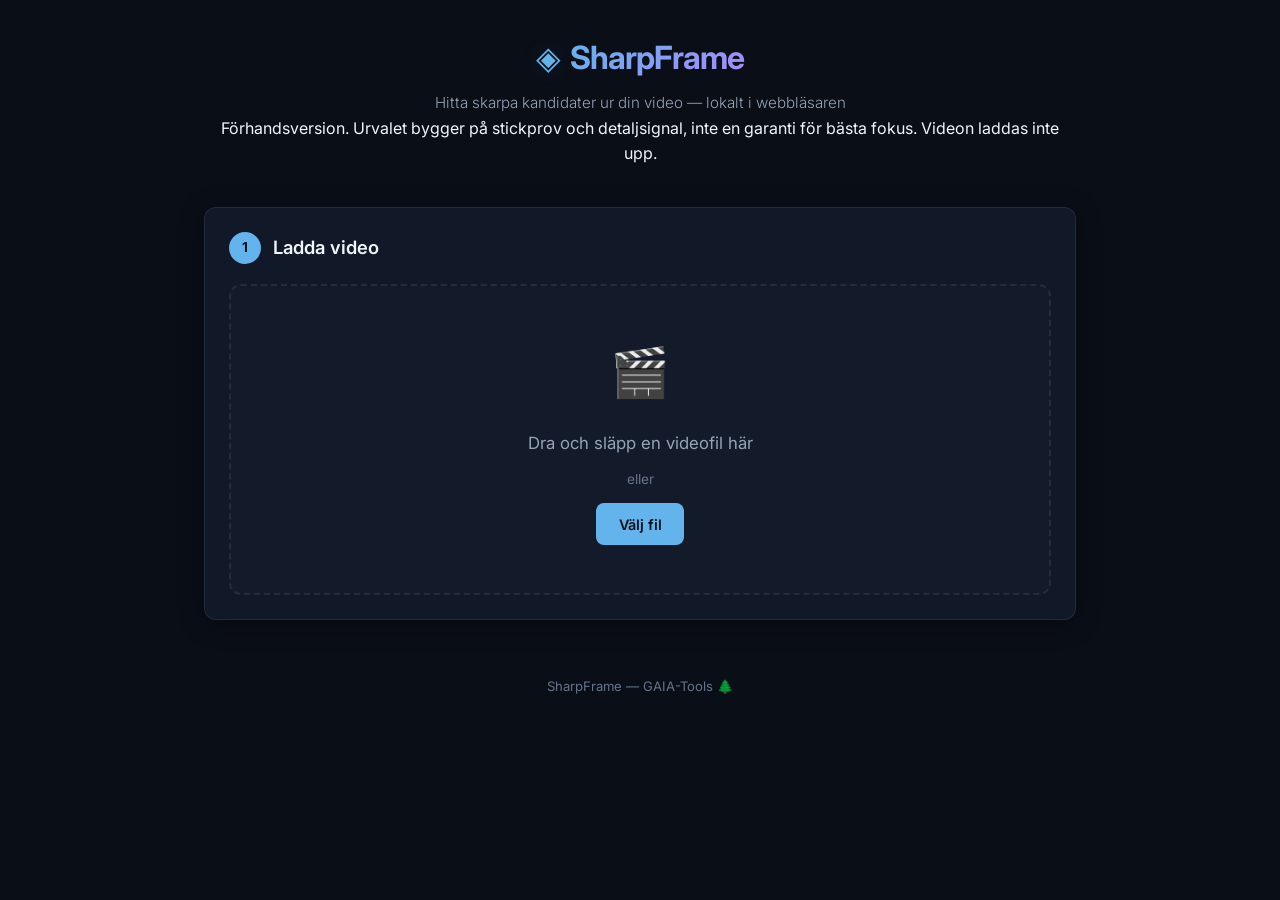
==== docs/sharpframe/index.html @ 0c8996a5 "Add separate SharpFrame browser preview on GitHub Pages" ====
<!DOCTYPE html>
<html lang="sv">

<head>
    <meta charset="UTF-8">
    <meta name="viewport" content="width=device-width, initial-scale=1.0">
    <title>SharpFrame — Skärpeanalys</title>
    <meta name="description" content="Extrahera de skarpaste bildrutorna ur din video — direkt i webbläsaren.">
    <link href="https://fonts.googleapis.com/css2?family=Inter:wght@300;400;500;600;700&display=swap" rel="stylesheet">
    <style>
        :root {
            --bg-primary: #0a0e17;
            --bg-card: #111827;
            --bg-card-hover: #1a2235;
            --border: rgba(255, 255, 255, 0.08);
            --border-glow: rgba(99, 179, 237, 0.3);
            --text-primary: #f1f5f9;
            --text-secondary: #94a3b8;
            --text-muted: #64748b;
            --accent: #63b3ed;
            --accent-glow: rgba(99, 179, 237, 0.15);
            --green: #48bb78;
            --amber: #ecc94b;
            --rose: #f56565;
            --radius: 12px;
            --radius-sm: 8px;
            --shadow: 0 4px 24px rgba(0, 0, 0, 0.4);
            --transition: 0.2s ease;
        }

        * {
            margin: 0;
            padding: 0;
            box-sizing: border-box;
        }

        body {
            font-family: 'Inter', -apple-system, BlinkMacSystemFont, sans-serif;
            background: var(--bg-primary);
            color: var(--text-primary);
            line-height: 1.6;
            min-height: 100vh;
        }

        .app {
            max-width: 920px;
            margin: 0 auto;
            padding: 2rem 1.5rem;
        }

        /* ─── Header ─── */
        .header {
            text-align: center;
            margin-bottom: 2.5rem;
        }

        .logo {
            display: flex;
            align-items: center;
            justify-content: center;
            gap: 0.6rem;
            margin-bottom: 0.5rem;
        }

        .logo-icon {
            font-size: 2rem;
            color: var(--accent);
            text-shadow: 0 0 20px var(--accent-glow);
        }

        .logo h1 {
            font-size: 2rem;
            font-weight: 700;
            letter-spacing: -0.03em;
            background: linear-gradient(135deg, var(--accent), #a78bfa);
            -webkit-background-clip: text;
            -webkit-text-fill-color: transparent;
            background-clip: text;
        }

        .subtitle {
            color: var(--text-secondary);
            font-size: 0.95rem;
            font-weight: 300;
        }

        /* ─── Cards ─── */
        .card {
            background: var(--bg-card);
            border: 1px solid var(--border);
            border-radius: var(--radius);
            padding: 1.5rem;
            margin-bottom: 1.5rem;
            box-shadow: var(--shadow);
        }

        .card-header {
            display: flex;
            align-items: center;
            gap: 0.75rem;
            margin-bottom: 1.25rem;
        }

        .card-header h2 {
            font-size: 1.15rem;
            font-weight: 600;
        }

        .step-badge {
            display: flex;
            align-items: center;
            justify-content: center;
            width: 32px;
            height: 32px;
            border-radius: 50%;
            background: var(--accent);
            color: var(--bg-primary);
            font-weight: 700;
            font-size: 0.85rem;
            flex-shrink: 0;
        }

        .step-badge.done {
            background: var(--green);
        }

        .step-badge.pulse {
            animation: pulse 1.5s infinite;
        }

        @keyframes pulse {

            0%,
            100% {
                opacity: 1
            }

            50% {
                opacity: 0.5
            }
        }

        .hidden {
            display: none !important;
        }

        /* ─── Drop Zone ─── */
        .drop-zone {
            border: 2px dashed var(--border);
            border-radius: var(--radius);
            padding: 3rem 2rem;
            text-align: center;
            cursor: pointer;
            transition: all var(--transition);
            background: rgba(255, 255, 255, 0.01);
        }

        .drop-zone:hover,
        .drop-zone.dragover {
            border-color: var(--accent);
            background: var(--accent-glow);
        }

        .drop-zone-content {
            display: flex;
            flex-direction: column;
            align-items: center;
            gap: 0.75rem;
        }

        .drop-icon {
            font-size: 3rem;
            margin-bottom: 0.5rem;
        }

        .drop-zone p {
            color: var(--text-secondary);
            font-size: 1.05rem;
        }

        .drop-divider {
            color: var(--text-muted);
            font-size: 0.85rem;
        }

        .file-btn {
            display: inline-block;
            padding: 0.6rem 1.4rem;
            background: var(--accent);
            color: var(--bg-primary);
            border-radius: var(--radius-sm);
            font-weight: 600;
            font-size: 0.9rem;
            cursor: pointer;
            transition: all var(--transition);
        }

        .file-btn:hover {
            transform: translateY(-1px);
            box-shadow: 0 4px 16px rgba(99, 179, 237, 0.3);
        }

        .upload-error {
            margin-top: 0.75rem;
            padding: 0.6rem 1rem;
            background: rgba(245, 101, 101, 0.1);
            border: 1px solid rgba(245, 101, 101, 0.3);
            border-radius: var(--radius-sm);
            color: var(--rose);
            font-size: 0.85rem;
            text-align: center;
        }

        /* ─── Info ─── */
        .video-info {
            margin-top: 1rem;
        }

        .info-grid {
            display: grid;
            grid-template-columns: repeat(auto-fit, minmax(130px, 1fr));
            gap: 1rem;
        }

        .info-item {
            display: flex;
            flex-direction: column;
            gap: 0.2rem;
        }

        .info-label {
            font-size: 0.75rem;
            color: var(--text-muted);
            text-transform: uppercase;
            letter-spacing: 0.05em;
            font-weight: 500;
        }

        .info-value {
            font-size: 1rem;
            font-weight: 600;
        }

        /* ─── Video ─── */
        .video-container {
            margin-bottom: 1.25rem;
            border-radius: var(--radius-sm);
            overflow: hidden;
            background: #000;
        }

        .video-container video {
            width: 100%;
            display: block;
            max-height: 400px;
            object-fit: contain;
        }

        .timeline-controls {
            margin-bottom: 1.5rem;
        }

        .range-group {
            display: flex;
            flex-direction: column;
            gap: 0.75rem;
            margin-bottom: 1.25rem;
        }

        .range-row {
            display: flex;
            align-items: center;
            gap: 1rem;
        }

        .range-row label {
            font-size: 0.85rem;
            font-weight: 500;
            color: var(--text-secondary);
            min-width: 40px;
        }

        .range-row input[type="range"] {
            flex: 1;
            -webkit-appearance: none;
            appearance: none;
            height: 6px;
            border-radius: 3px;
            background: rgba(255, 255, 255, 0.1);
            outline: none;
        }

        .range-row input[type="range"]::-webkit-slider-thumb {
            -webkit-appearance: none;
            width: 18px;
            height: 18px;
            border-radius: 50%;
            background: var(--accent);
            cursor: pointer;
            box-shadow: 0 0 8px rgba(99, 179, 237, 0.4);
        }

        .time-display {
            font-family: 'Inter', monospace;
            font-size: 0.9rem;
            font-weight: 600;
            color: var(--accent);
            min-width: 60px;
            text-align: right;
        }

        .settings-row {
            display: flex;
            gap: 1.5rem;
        }

        .setting {
            flex: 1;
            display: flex;
            flex-direction: column;
            gap: 0.4rem;
        }

        .setting label {
            font-size: 0.8rem;
            color: var(--text-muted);
            font-weight: 500;
        }

        .setting input[type="number"] {
            padding: 0.5rem 0.75rem;
            background: rgba(255, 255, 255, 0.05);
            border: 1px solid var(--border);
            border-radius: var(--radius-sm);
            color: var(--text-primary);
            font-size: 0.95rem;
            font-family: 'Inter', sans-serif;
            outline: none;
        }

        .setting input[type="number"]:focus {
            border-color: var(--accent);
        }

        /* ─── Buttons ─── */
        .primary-btn {
            display: flex;
            align-items: center;
            justify-content: center;
            gap: 0.5rem;
            width: 100%;
            padding: 0.85rem 2rem;
            background: linear-gradient(135deg, var(--accent), #7c3aed);
            color: white;
            border: none;
            border-radius: var(--radius-sm);
            font-size: 1rem;
            font-weight: 600;
            font-family: 'Inter', sans-serif;
            cursor: pointer;
            transition: all var(--transition);
        }

        .primary-btn:hover:not(:disabled) {
            transform: translateY(-1px);
            box-shadow: 0 8px 24px rgba(99, 179, 237, 0.3);
        }

        .primary-btn:disabled {
            opacity: 0.5;
            cursor: not-allowed;
        }

        .secondary-btn {
            padding: 0.65rem 1.5rem;
            background: transparent;
            color: var(--text-secondary);
            border: 1px solid var(--border);
            border-radius: var(--radius-sm);
            font-size: 0.9rem;
            font-weight: 500;
            font-family: 'Inter', sans-serif;
            cursor: pointer;
            transition: all var(--transition);
        }

        .secondary-btn:hover {
            border-color: var(--accent);
            color: var(--accent);
        }

        /* ─── Progress ─── */
        .progress-bar-container {
            width: 100%;
            height: 8px;
            background: rgba(255, 255, 255, 0.07);
            border-radius: 4px;
            overflow: hidden;
            margin-bottom: 1rem;
        }

        .progress-bar {
            height: 100%;
            background: linear-gradient(90deg, var(--accent), #7c3aed);
            border-radius: 4px;
            transition: width 0.3s ease;
        }

        .progress-message {
            color: var(--text-secondary);
            font-size: 0.9rem;
            text-align: center;
        }

        /* ─── Results ─── */
        .results-summary {
            margin-bottom: 1rem;
            color: var(--text-secondary);
            font-size: 0.95rem;
        }

        .results-summary strong {
            color: var(--accent);
        }

        .sort-controls {
            display: flex;
            gap: 0.5rem;
            margin-bottom: 1.25rem;
        }

        .sort-btn {
            padding: 0.4rem 1rem;
            background: rgba(255, 255, 255, 0.04);
            border: 1px solid var(--border);
            border-radius: 20px;
            color: var(--text-muted);
            font-size: 0.82rem;
            font-weight: 500;
            font-family: 'Inter', sans-serif;
            cursor: pointer;
            transition: all var(--transition);
        }

        .sort-btn:hover {
            border-color: var(--accent);
            color: var(--text-secondary);
        }

        .sort-btn.active {
            background: var(--accent-glow);
            border-color: var(--accent);
            color: var(--accent);
        }

        .results-grid {
            display: grid;
            grid-template-columns: repeat(auto-fill, minmax(280px, 1fr));
            gap: 1.25rem;
            margin-bottom: 1.5rem;
        }

        .result-card {
            background: var(--bg-card-hover);
            border: 1px solid var(--border);
            border-radius: var(--radius);
            overflow: hidden;
            transition: all var(--transition);
        }

        .result-card:hover {
            border-color: var(--border-glow);
            transform: translateY(-2px);
            box-shadow: 0 8px 32px rgba(0, 0, 0, 0.3);
        }

        .result-thumb {
            position: relative;
            background: #000;
            aspect-ratio: 16/9;
            overflow: hidden;
        }

        .result-thumb img {
            width: 100%;
            height: 100%;
            object-fit: cover;
        }

        .result-time {
            position: absolute;
            bottom: 8px;
            left: 8px;
            padding: 0.2rem 0.5rem;
            background: rgba(0, 0, 0, 0.75);
            backdrop-filter: blur(4px);
            border-radius: 4px;
            font-size: 0.78rem;
            font-weight: 600;
            color: white;
        }

        .result-scores {
            padding: 1rem;
        }

        .score-main {
            display: flex;
            align-items: baseline;
            gap: 0.4rem;
            margin-bottom: 0.75rem;
        }

        .score-value {
            font-size: 1.8rem;
            font-weight: 700;
            color: var(--accent);
            line-height: 1;
        }

        .score-label {
            font-size: 0.75rem;
            color: var(--text-muted);
            text-transform: uppercase;
            letter-spacing: 0.05em;
        }

        .score-details {
            display: flex;
            flex-direction: column;
            gap: 0.5rem;
        }

        .score-bar {
            display: flex;
            align-items: center;
            gap: 0.5rem;
        }

        .score-name {
            font-size: 0.72rem;
            color: var(--text-muted);
            min-width: 68px;
        }

        .bar {
            flex: 1;
            height: 4px;
            background: rgba(255, 255, 255, 0.06);
            border-radius: 2px;
            overflow: hidden;
        }

        .bar-fill {
            height: 100%;
            background: var(--accent);
            border-radius: 2px;
            transition: width 0.5s ease;
        }

        .bar-fill.exposure {
            background: var(--amber);
        }

        .bar-fill.contrast {
            background: var(--green);
        }

        .score-num {
            font-size: 0.72rem;
            color: var(--text-secondary);
            font-weight: 600;
            min-width: 24px;
            text-align: right;
        }

        .download-btn {
            display: block;
            padding: 0.65rem;
            text-align: center;
            border-top: 1px solid var(--border);
            color: var(--text-secondary);
            text-decoration: none;
            font-size: 0.85rem;
            font-weight: 500;
            transition: all var(--transition);
            cursor: pointer;
            background: none;
            border-left: none;
            border-right: none;
            border-bottom: none;
            width: 100%;
            font-family: 'Inter', sans-serif;
        }

        .download-btn:hover {
            background: var(--accent-glow);
            color: var(--accent);
        }

        .results-actions {
            display: flex;
            justify-content: center;
            gap: 1rem;
        }

        .footer {
            text-align: center;
            padding: 2rem 0 1rem;
            color: var(--text-muted);
            font-size: 0.82rem;
        }

        canvas {
            display: none;
        }

        @media (max-width:640px) {
            .app {
                padding: 1rem;
            }

            .settings-row {
                flex-direction: column;
                gap: 1rem;
            }

            .results-grid {
                grid-template-columns: 1fr;
            }

            .info-grid {
                grid-template-columns: repeat(2, 1fr);
            }
        }

        /* ─── Lightbox ─── */
        .lightbox {
            display: none;
            position: fixed;
            inset: 0;
            z-index: 1000;
            background: rgba(0, 0, 0, 0.92);
            backdrop-filter: blur(8px);
            cursor: zoom-out;
            animation: fadeIn 0.2s ease;
        }

        .lightbox.active {
            display: flex;
            align-items: center;
            justify-content: center;
        }

        .lightbox img {
            max-width: 95vw;
            max-height: 92vh;
            object-fit: contain;
            border-radius: 4px;
            box-shadow: 0 8px 48px rgba(0, 0, 0, 0.6);
        }

        .lightbox-info {
            position: absolute;
            bottom: 1.5rem;
            left: 50%;
            transform: translateX(-50%);
            padding: 0.5rem 1.2rem;
            background: rgba(0, 0, 0, 0.7);
            border-radius: 20px;
            color: var(--text-secondary);
            font-size: 0.85rem;
            pointer-events: none;
        }

        .lightbox-close {
            position: absolute;
            top: 1rem;
            right: 1.5rem;
            font-size: 2rem;
            color: var(--text-secondary);
            cursor: pointer;
            background: none;
            border: none;
            font-family: inherit;
            transition: color var(--transition);
        }

        .lightbox-close:hover {
            color: white;
        }

        @keyframes fadeIn {
            from {
                opacity: 0;
            }

            to {
                opacity: 1;
            }
        }
    </style>
</head>

<body>
    <div class="app">
        <header class="header">
            <div class="logo">
                <span class="logo-icon">◈</span>
                <h1>SharpFrame</h1>
            </div>
            <p class="subtitle">Hitta skarpa kandidater ur din video — lokalt i webbläsaren</p><p>Förhandsversion. Urvalet bygger på stickprov och detaljsignal, inte en garanti för bästa fokus. Videon laddas inte upp.</p>
        </header>

        <!-- Steg 1: Ladda video -->
        <section id="upload-section" class="card">
            <div class="card-header">
                <span class="step-badge">1</span>
                <h2>Ladda video</h2>
            </div>
            <div id="drop-zone" class="drop-zone">
                <div class="drop-zone-content">
                    <div class="drop-icon">🎬</div>
                    <p>Dra och släpp en videofil här</p>
                    <span class="drop-divider">eller</span>
                    <label class="file-btn">
                        Välj fil
                        <input type="file" id="file-input" accept="video/*,.mp4,.mov,.mkv,.avi,.m4v,.webm" hidden>
                    </label>
                </div>
            </div>
            <div id="upload-error" class="upload-error hidden"></div>
            <div id="video-info" class="video-info hidden">
                <div class="info-grid">
                    <div class="info-item"><span class="info-label">Fil</span><span id="info-filename"
                            class="info-value">—</span></div>
                    <div class="info-item"><span class="info-label">Upplösning</span><span id="info-resolution"
                            class="info-value">—</span></div>
                    <div class="info-item"><span class="info-label">Längd</span><span id="info-duration"
                            class="info-value">—</span></div>
                </div>
            </div>
        </section>

        <!-- Steg 2: Inställningar -->
        <section id="settings-section" class="card hidden">
            <div class="card-header">
                <span class="step-badge">2</span>
                <h2>Välj tidsintervall</h2>
            </div>
            <div class="video-container">
                <video id="video-player" controls></video>
            </div>
            <div class="timeline-controls">
                <div class="range-group">
                    <div class="range-row">
                        <label>Start</label>
                        <input type="range" id="start-range" min="0" max="100" value="0" step="0.1">
                        <span id="start-time-display" class="time-display">0:00</span>
                    </div>
                    <div class="range-row">
                        <label>Slut</label>
                        <input type="range" id="end-range" min="0" max="100" value="100" step="0.1">
                        <span id="end-time-display" class="time-display">0:00</span>
                    </div>
                </div>
                <div class="settings-row"><div class="setting"><label for="ranking-mode">Prioritera</label><select id="ranking-mode"><option value="sharpness">Skärpesignal</option><option value="composite">Tidigare kombinationsmått</option></select></div>
                    <div class="setting">
                        <label for="top-n">Antal bilder</label>
                        <input type="number" id="top-n" value="10" min="1" max="50">
                    </div>
                    <div class="setting">
                        <label for="min-gap">Min. avstånd (sek)</label>
                        <input type="number" id="min-gap" value="1.0" min="0.1" max="30" step="0.1">
                    </div>
                    <div class="setting">
                        <label for="sample-interval">Sampla var (sek)</label>
                        <input type="number" id="sample-interval" value="0.5" min="0.1" max="5" step="0.1">
                    </div>
                </div>
            </div>
            <button id="analyze-btn" class="primary-btn">
                <span class="btn-icon">🔍</span> Analysera
            </button>
        </section>

        <!-- Progress -->
        <section id="progress-section" class="card hidden">
            <div class="card-header">
                <span class="step-badge pulse">⏳</span>
                <h2>Analyserar...</h2>
            </div>
            <div class="progress-bar-container">
                <div id="progress-bar" class="progress-bar" style="width:0%"></div>
            </div>
            <p id="progress-message" class="progress-message" role="status" aria-live="polite">Startar...</p><button id="cancel-btn" class="secondary-btn">Avbryt</button>
        </section>

        <!-- Steg 3: Resultat -->
        <section id="results-section" class="card hidden">
            <div class="card-header">
                <span class="step-badge done">✓</span>
                <h2>Resultat</h2>
            </div>
            <div id="results-summary" class="results-summary"></div>
            <div class="sort-controls">
                <button class="sort-btn active" data-sort="composite">Kombinationsmått</button>
                <button class="sort-btn" data-sort="time">Kronologisk</button>
                <button class="sort-btn" data-sort="sharpness">Skärpa</button>
            </div>
            <div id="results-grid" class="results-grid"></div>
            <div class="results-actions">
                <button id="new-analysis-btn" class="secondary-btn">Ny analys</button>
            </div>
        </section>

        <footer class="footer">SharpFrame — GAIA-Tools 🌲</footer>
    </div>

    <div id="lightbox" class="lightbox" onclick="closeLightbox()">
        <button class="lightbox-close" onclick="closeLightbox()">×</button>
        <img id="lightbox-img" src="" alt="Full storlek">
        <div id="lightbox-info" class="lightbox-info"></div>
    </div>

    <canvas id="analysis-canvas"></canvas>

    <script>
        // ─── State ──────────────────────────────────────────────────
        let videoFile = null;
        let videoUrl = null;
        let videoDuration = 0;
        let currentResults = null;
        let activeRun = null;
        let loadController = null;

        const videoPlayer = document.getElementById('video-player');
        const canvas = document.getElementById('analysis-canvas');
        const ctx = canvas.getContext('2d', { willReadFrequently: true });

        // ─── Tidsformatering ────────────────────────────────────────
        function fmt(seconds) {
            const h = Math.floor(seconds / 3600);
            const m = Math.floor((seconds % 3600) / 60);
            const s = Math.floor(seconds % 60);
            if (h > 0) return `${h}:${String(m).padStart(2, '0')}:${String(s).padStart(2, '0')}`;
            return `${m}:${String(s).padStart(2, '0')}`;
        }
        function fmtFile(seconds) {
            const ms = Math.round(seconds * 1000);
            return `${Math.floor(ms / 60000)}m${String(Math.floor(ms / 1000) % 60).padStart(2,'0')}s${String(ms % 1000).padStart(3,'0')}`;
        }
        function clearResults() {
            closeLightbox();
            document.getElementById('lightbox-img').removeAttribute('src');
            for (const r of currentResults || []) URL.revokeObjectURL(r.dataUrl);
            currentResults = null;
            document.getElementById('results-grid').replaceChildren();
            document.getElementById('results-section').classList.add('hidden');
        }
        function waitMedia(video, event, signal, start, timeout = 15000) {
            return new Promise((resolve, reject) => {
                let timer;
                const cleanup = () => { clearTimeout(timer); video.removeEventListener(event, ok); video.removeEventListener('error', fail); signal?.removeEventListener('abort', abort); };
                const finish = (error) => { cleanup(); error ? reject(error) : resolve(); };
                const ok = () => finish();
                const fail = () => finish(new Error('Videon kunde inte avkodas. Prova ett format som webbläsaren stöder.'));
                const abort = () => finish(new DOMException('Avbruten', 'AbortError'));
                if (signal?.aborted) return abort();
                video.addEventListener(event, ok, {once:true});
                video.addEventListener('error', fail, {once:true});
                signal?.addEventListener('abort', abort, {once:true});
                timer = setTimeout(() => finish(new Error('Videoläsningen tog för lång tid.')), timeout);
                try { start(); } catch(error) { finish(error); }
            });
        }
        function samplingTimes(start, end, interval, limit = 600) {
            if (![start,end,interval,limit].every(Number.isFinite) || start < 0 || end <= start || interval <= 0 || limit < 1) throw new Error('Ogiltigt tidsintervall.');
            const count = Math.min(Math.floor(limit), Math.max(1, Math.ceil((end - start) / interval)));
            const step = Math.max(interval, (end - start) / count);
            return Array.from({length: count}, (_,i) => start + i * step).filter(t => t < end);
        }
        // ─── Drag & Drop ────────────────────────────────────────────
        const dropZone = document.getElementById('drop-zone');
        const fileInput = document.getElementById('file-input');
        const videoExts = ['.mp4', '.mov', '.mkv', '.avi', '.m4v', '.webm', '.mts', '.mpg', '.mpeg'];

        dropZone.addEventListener('dragover', e => { e.preventDefault(); dropZone.classList.add('dragover'); });
        dropZone.addEventListener('dragleave', () => dropZone.classList.remove('dragover'));
        dropZone.addEventListener('drop', e => {
            e.preventDefault(); dropZone.classList.remove('dragover');
            const file = e.dataTransfer.files[0];
            if (!file) return;
            const ext = '.' + file.name.split('.').pop().toLowerCase();
            if (file.type.startsWith('video/') || videoExts.includes(ext)) {
                loadVideo(file);
            } else {
                showError(`Filtypen "${ext}" stöds inte.`);
            }
        });
        fileInput.addEventListener('change', e => { if (e.target.files[0]) loadVideo(e.target.files[0]); });

        function showError(msg) {
            const el = document.getElementById('upload-error');
            el.textContent = '⚠️ ' + msg;
            el.classList.remove('hidden');
            setTimeout(() => el.classList.add('hidden'), 5000);
        }

        // ─── Ladda video ────────────────────────────────────────────
        async function loadVideo(file) {
            if (activeRun) { showError('Avbryt analysen innan du byter video.'); return; }
            loadController?.abort();
            const controller = new AbortController(); loadController = controller;
            clearResults();
            videoFile = null; videoDuration = 0;
            document.getElementById('settings-section').classList.add('hidden');
            document.getElementById('video-info').classList.add('hidden');
            document.getElementById('progress-section').classList.add('hidden');
            if (videoUrl) URL.revokeObjectURL(videoUrl);
            videoUrl = URL.createObjectURL(file);
            try {
                await waitMedia(videoPlayer, 'loadeddata', controller.signal, () => { videoPlayer.src = videoUrl; videoPlayer.load(); });
                if (controller.signal.aborted) return;
                if (!Number.isFinite(videoPlayer.duration) || videoPlayer.duration <= 0 || videoPlayer.videoWidth < 3 || videoPlayer.videoHeight < 3) throw new Error('Videon saknar användbar längd eller bildstorlek.');
                videoFile = file; videoDuration = videoPlayer.duration;
                document.getElementById('info-filename').textContent = file.name;
                document.getElementById('info-resolution').textContent = `${videoPlayer.videoWidth}×${videoPlayer.videoHeight}`;
                document.getElementById('info-duration').textContent = fmt(videoDuration);
                document.getElementById('video-info').classList.remove('hidden');
                const sr = document.getElementById('start-range'), er = document.getElementById('end-range');
                sr.max = videoDuration; sr.value = 0; er.max = videoDuration; er.value = videoDuration;
                document.getElementById('start-time-display').textContent = fmt(0);
                document.getElementById('end-time-display').textContent = fmt(videoDuration);
                sr.oninput = () => { sr.value = Math.max(0, Math.min(+sr.value,+er.value-0.001)); document.getElementById('start-time-display').textContent=fmt(+sr.value); videoPlayer.currentTime=+sr.value; };
                er.oninput = () => { er.value = Math.min(videoDuration, Math.max(+er.value,+sr.value+0.001)); document.getElementById('end-time-display').textContent=fmt(+er.value); videoPlayer.currentTime=Math.min(+er.value,videoDuration-0.001); };
                document.getElementById('settings-section').classList.remove('hidden');
            } catch(error) { if(error.name !== 'AbortError') showError(error.message); }
        }
        // ─── Bildanalys (Canvas) ────────────────────────────────────
        function computeSharpness(imageData) {
            const d = imageData.data, w = imageData.width, h = imageData.height;
            // Konvertera till gråskala och beräkna Laplacian variance
            const gray = new Float64Array(w * h);
            for (let i = 0; i < w * h; i++) {
                const idx = i * 4;
                gray[i] = 0.299 * d[idx] + 0.587 * d[idx + 1] + 0.114 * d[idx + 2];
            }
            // Laplacian: ∇²f = f(x-1,y) + f(x+1,y) + f(x,y-1) + f(x,y+1) - 4·f(x,y)
            let sum = 0, sumSq = 0, count = 0;
            for (let y = 1; y < h - 1; y++) {
                for (let x = 1; x < w - 1; x++) {
                    const idx = y * w + x;
                    const lap = gray[idx - 1] + gray[idx + 1] + gray[idx - w] + gray[idx + w] - 4 * gray[idx];
                    sum += lap;
                    sumSq += lap * lap;
                    count++;
                }
            }
            const mean = sum / count;
            return count ? Math.max(0, (sumSq / count) - (mean * mean)) : 0; // variance
        }

        function computeExposure(imageData) {
            const d = imageData.data;
            let sum = 0;
            const pixels = d.length / 4;
            for (let i = 0; i < d.length; i += 4) {
                sum += 0.299 * d[i] + 0.587 * d[i + 1] + 0.114 * d[i + 2];
            }
            const mean = sum / pixels;
            return (1 - Math.abs(mean - 128) / 128) * 100;
        }

        function computeContrast(imageData) {
            const d = imageData.data;
            let sum = 0, sumSq = 0;
            const pixels = d.length / 4;
            for (let i = 0; i < d.length; i += 4) {
                const lum = 0.299 * d[i] + 0.587 * d[i + 1] + 0.114 * d[i + 2];
                sum += lum;
                sumSq += lum * lum;
            }
            const mean = sum / pixels;
            return Math.sqrt(Math.max(0, sumSq / pixels - mean * mean));
        }

        // ─── Fånga bildruta ─────────────────────────────────────────
        async function seekVideo(video, time, signal) {
            if(signal?.aborted) throw new DOMException('Avbruten','AbortError');
            if (!video.seeking && video.readyState >= 2 && Math.abs(video.currentTime-time) < 0.000001) return;
            await waitMedia(video, 'seeked', signal, () => { video.currentTime = time; });
            if(video.readyState < 2) await waitMedia(video, 'loadeddata', signal, () => {});
        }
        async function seekAndCapture(video, time, signal) {
            await seekVideo(video,time,signal);
            const scale = Math.min(1,720/video.videoHeight);
            canvas.width=Math.max(3,Math.round(video.videoWidth*scale));
            canvas.height=Math.max(3,Math.round(video.videoHeight*scale));
            ctx.drawImage(video,0,0,canvas.width,canvas.height);
            return ctx.getImageData(0,0,canvas.width,canvas.height);
        }
        async function captureFullRes(video,time,signal) {
            await seekVideo(video,time,signal);
            canvas.width=video.videoWidth; canvas.height=video.videoHeight;
            ctx.drawImage(video,0,0);
            const blob = await new Promise((resolve,reject) => {
                let settled=false;
                const finish=(error,value) => {if(settled)return;settled=true;clearTimeout(timer);signal?.removeEventListener('abort',abort);error?reject(error):resolve(value);};
                const abort=()=>finish(new DOMException('Avbruten','AbortError'));
                const timer=setTimeout(()=>finish(new Error('PNG-exporten tog för lång tid.')),30000);
                signal?.addEventListener('abort',abort,{once:true});
                if(signal?.aborted)return abort();
                try {canvas.toBlob(blob=>finish(blob?null:new Error('Kunde inte skapa PNG.'),blob),'image/png');}catch(error){finish(error);}
            });
            if(signal?.aborted)throw new DOMException('Avbruten','AbortError');
            return URL.createObjectURL(blob);
        }
        document.getElementById('analyze-btn').addEventListener('click', runAnalysis);
        document.getElementById('cancel-btn').addEventListener('click', () => activeRun?.abort());
        async function runAnalysis() {
            if(activeRun || !videoFile) return;
            const start=+document.getElementById('start-range').value, end=+document.getElementById('end-range').value;
            const topN=+document.getElementById('top-n').value, gap=+document.getElementById('min-gap').value, interval=+document.getElementById('sample-interval').value;
            if(![start,end,topN,gap,interval].every(Number.isFinite) || !Number.isInteger(topN) || topN<1 || topN>50 || gap<0 || gap>30 || interval<0.1 || interval>5 || start<0 || end>videoDuration || start>=end) {showError('Kontrollera tidsintervall, antal (1–50), avstånd (0–30) och sampling (0,1–5 sekunder).');return;}
            const controller=new AbortController(); activeRun=controller;
            const signal=controller.signal, sourceFile=videoFile, sourceUrl=videoUrl;
            const mode=document.getElementById('ranking-mode').value;
            const video=document.createElement('video'); video.muted=true; video.preload='auto'; video.playsInline=true;
            const btn=document.getElementById('analyze-btn'), progress=document.getElementById('progress-section'), bar=document.getElementById('progress-bar'), msg=document.getElementById('progress-message');
            const results=[]; let committed=false;
            btn.disabled=true; fileInput.disabled=true;
            document.querySelectorAll('#settings-section input, #settings-section select').forEach(el=>el.disabled=true);
            clearResults(); progress.classList.remove('hidden'); bar.style.width='0%';msg.textContent='Läser video…';
            try {
                const times=samplingTimes(start,end,interval);
                await waitMedia(video,'loadeddata',signal,()=>{video.src=sourceUrl;video.load();});
                const scored=[];let failed=0;
                for(let i=0;i<times.length;i++) {
                    try {const image=await seekAndCapture(video,times[i],signal);scored.push({time:times[i],sharpnessRaw:computeSharpness(image),exposure:computeExposure(image),contrast:computeContrast(image)});}
                    catch(error){if(error.name==='AbortError')throw error;failed++;}
                    bar.style.width=`${80*(i+1)/times.length}%`;msg.textContent=`Analyserar ${i+1}/${times.length}`;
                    await new Promise(r=>setTimeout(r,0));
                }
                if(!scored.length)throw new Error('Inga bildrutor kunde analyseras.');
                const values=scored.map(x=>x.sharpnessRaw), contrasts=scored.map(x=>x.contrast);
                const lo=Math.min(...values),hi=Math.max(...values),clo=Math.min(...contrasts),chi=Math.max(...contrasts);
                for(const x of scored){x.sharpness=hi>lo?100*(x.sharpnessRaw-lo)/(hi-lo):0;x.contrastNorm=chi>clo?100*(x.contrast-clo)/(chi-clo):0;x.composite=.5*x.sharpness+.25*x.exposure+.25*x.contrastNorm;}
                scored.sort((a,b)=>(mode==='sharpness'?b.sharpnessRaw-a.sharpnessRaw:b.composite-a.composite)||a.time-b.time);
                const selected=[];
                for(const x of scored){if(selected.length>=topN)break;if(!selected.some(y=>Math.abs(y.time-x.time)<gap))selected.push(x);}
                for(let i=0;i<selected.length;i++) {
                    const x=selected[i],url=await captureFullRes(video,x.time,signal);
                    results.push({rank:i+1,time:x.time,timeStr:fmtFile(x.time),composite:Math.round(x.composite),sharpness:Math.round(x.sharpness),exposure:Math.round(x.exposure),contrast:Math.round(x.contrastNorm),dataUrl:url,filename:`${sourceFile.name.replace(/\.[^.]+$/,'')}_${fmtFile(x.time)}_${i+1}.png`});
                    bar.style.width=`${80+20*(i+1)/selected.length}%`;msg.textContent=`Skapar PNG ${i+1}/${selected.length}`;
                    await new Promise(r=>setTimeout(r,0));
                }
                if(signal.aborted)throw new DOMException('Avbruten','AbortError');
                currentResults=results;committed=true;
                document.getElementById('results-summary').textContent=`${scored.length} av ${times.length} stickprov analyserade, ${failed} misslyckade. ${results.length} bilder valda efter ${mode==='sharpness'?'skärpesignal':'kombinationsmått'}. Analys sker i högst 720 px höjd; PNG i originalets avkodade upplösning. Poäng är relativa inom klippet. Brus, motiv och ljus kan påverka. Tidsstämplar är söktider, inte verifierade frame-ID. Ingen HDR/RAW-garanti.`;
                renderResults(results,mode);progress.classList.add('hidden');document.getElementById('results-section').classList.remove('hidden');
                document.querySelectorAll('.sort-btn').forEach(el=>el.classList.toggle('active',el.dataset.sort===mode));
            } catch(error){msg.textContent=error.name==='AbortError'?'Analysen avbröts. Inga ofullständiga resultat sparades.':`Fel: ${error.message}`;}
            finally {
                if(!committed)for(const r of results)URL.revokeObjectURL(r.dataUrl);
                video.pause();video.removeAttribute('src');video.load();video.remove();canvas.width=1;canvas.height=1;
                activeRun=null;btn.disabled=false;fileInput.disabled=false;
                document.querySelectorAll('#settings-section input, #settings-section select').forEach(el=>el.disabled=false);
            }
        }
        // ─── Rendera resultat ───────────────────────────────────────
        function renderResults(results,sortBy) {
            const sorted=[...results].sort((a,b)=>sortBy==='time'?a.time-b.time:sortBy==='sharpness'?b.sharpness-a.sharpness:b.composite-a.composite);
            const grid=document.getElementById('results-grid');grid.replaceChildren();
            for(const r of sorted){
                const card=document.createElement('div');card.className='result-card';
                const thumb=document.createElement('button');thumb.className='result-thumb';thumb.type='button';thumb.setAttribute('aria-label',`Visa bild ${r.rank}, ${r.timeStr}`);
                const img=document.createElement('img');img.src=r.dataUrl;img.alt=`Bild ${r.rank}`;img.loading='lazy';thumb.append(img);thumb.addEventListener('click',()=>openLightbox(r.dataUrl,r.timeStr,r.composite));
                const info=document.createElement('p');info.className='result-scores';info.textContent=`${r.timeStr} · Skärpesignal ${r.sharpness} · Kombination ${r.composite}`;
                const download=document.createElement('button');download.className='download-btn';download.textContent='⬇ Ladda ner PNG';download.addEventListener('click',()=>downloadImage(r.dataUrl,r.filename));
                card.append(thumb,info,download);grid.append(card);
            }
        }
        // ─── Nedladdning ────────────────────────────────────────────
        function downloadImage(blobUrl, filename) {
            const a = document.createElement('a');
            a.href = blobUrl;
            a.download = filename;
            a.click();
        }

        // ─── Lightbox ───────────────────────────────────────────────
        function openLightbox(src, timeStr, score) {
            const lb = document.getElementById('lightbox');
            document.getElementById('lightbox-img').src = src;
            document.getElementById('lightbox-info').textContent = `${timeStr} — kombinationsmått ${score}`;
            lb.classList.add('active');
        }

        function closeLightbox() {
            document.getElementById('lightbox').classList.remove('active');
        }

        document.addEventListener('keydown', (e) => {
            if (e.key === 'Escape') closeLightbox();
        });

        // ─── Sorterknappar ──────────────────────────────────────────
        document.querySelectorAll('.sort-btn').forEach(btn => {
            btn.addEventListener('click', () => {
                document.querySelectorAll('.sort-btn').forEach(b => b.classList.remove('active'));
                btn.classList.add('active');
                if (currentResults) renderResults(currentResults, btn.dataset.sort);
            });
        });

        window.addEventListener('pagehide',(event)=>{activeRun?.abort();loadController?.abort();if(event.persisted)return;clearResults();if(videoUrl)URL.revokeObjectURL(videoUrl);});
        // ─── Ny analys ──────────────────────────────────────────────
        document.getElementById('new-analysis-btn').addEventListener('click', () => {
            document.getElementById('results-section').classList.add('hidden');
            document.getElementById('settings-section').scrollIntoView({ behavior: 'smooth' });
        });
    </script>
</body>

</html>
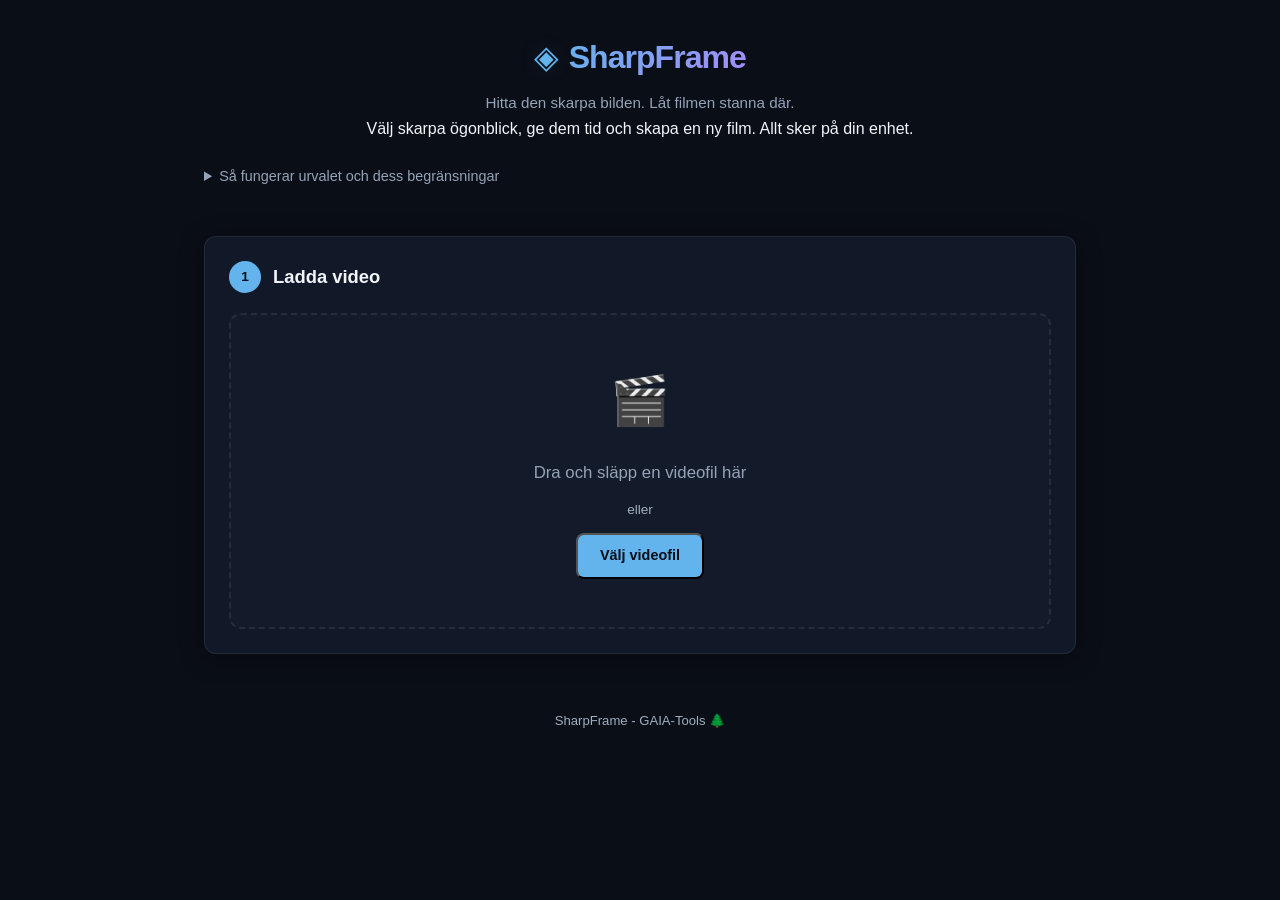
==== commit c8ccea46: "Bygg SharpFrame filmstopp med verifierad tidslinje och browsergrind" ====
--- a/docs/sharpframe/index.html
+++ b/docs/sharpframe/index.html
@@ -4,9 +4,9 @@
 <head>
     <meta charset="UTF-8">
     <meta name="viewport" content="width=device-width, initial-scale=1.0">
-    <title>SharpFrame — Skärpeanalys</title>
-    <meta name="description" content="Extrahera de skarpaste bildrutorna ur din video — direkt i webbläsaren.">
-    <link href="https://fonts.googleapis.com/css2?family=Inter:wght@300;400;500;600;700&display=swap" rel="stylesheet">
+    <title>SharpFrame - Skärpeanalys</title>
+    <meta name="description" content="Hitta stillbildskandidater med tydlig detalj ur din video, lokalt i webbläsaren.">
+    
     <style>
         :root {
             --bg-primary: #0a0e17;
@@ -16,7 +16,7 @@
             --border-glow: rgba(99, 179, 237, 0.3);
             --text-primary: #f1f5f9;
             --text-secondary: #94a3b8;
-            --text-muted: #64748b;
+            --text-muted: #a0aec0;
             --accent: #63b3ed;
             --accent-glow: rgba(99, 179, 237, 0.15);
             --green: #48bb78;
@@ -484,7 +484,7 @@
         .result-thumb img {
             width: 100%;
             height: 100%;
-            object-fit: cover;
+            object-fit: contain;
         }
 
         .result-time {
@@ -699,7 +699,37 @@
                 opacity: 1;
             }
         }
+        /* Accessible controls and uncropped, bounded previews. */
+        button, select, input { font: inherit; }
+        button, select { min-height: 44px; }
+        :focus-visible { outline: 3px solid #f6e05e !important; outline-offset: 4px; }
+        select { width: 100%; background: #172338; color: var(--text-primary); border: 1px solid #94a3b8; border-radius: 6px; padding: .5rem; }
+        .settings-row { display: grid; grid-template-columns: repeat(auto-fit, minmax(160px, 1fr)); }
+        .setting { min-width: 0; flex: 1 1 160px; }
+        .setting input { width: 100%; min-width: 0; }
+        .primary-btn { background: #2455a4; color: #fff; }
+        .primary-btn:hover { background: #1f4b93; }
+        .info-value, .result-scores, .results-summary { overflow-wrap: anywhere; }
+        .result-thumb { display: block; width: 100%; border: 0; cursor: zoom-in; }
+        .result-scores { padding: .75rem; font-size: .85rem; }
+        .help { color: var(--text-secondary); text-align: left; font-size: .9rem; margin: 1rem 0; }
+        .help p { margin: .75rem 0; }
+        summary { cursor: pointer; padding: .5rem 0; }
+        .option { display: flex; align-items: center; gap: .6rem; margin: .65rem 0; font-size: .9rem; }
+        .option input { width: 20px; height: 20px; flex-shrink: 0; }
+        .range-actions, .lightbox-navigation { display: flex; gap: .75rem; flex-wrap: wrap; }
+        .results-actions { flex-wrap: wrap; }
+        .time-display { min-width: 7rem; }
+        .lightbox { margin: auto; border: 1px solid #94a3b8; color: var(--text-primary); width: 96vw; height: 96vh; max-width: none; max-height: none; padding: 3.5rem 1rem 1rem; cursor: default; }
+        .lightbox[open] { display: flex; flex-direction: column; gap: .65rem; align-items: center; justify-content: center; }
+        .lightbox::backdrop { background: rgba(0,0,0,.8); }
+        .lightbox img { flex: 1 1 0; min-height: 0; width: 100%; height: 0; max-width: 100%; max-height: none; }
+        .lightbox-navigation { position: static; flex: 0 0 auto; justify-content: center; }
+        .lightbox-info { position: static; flex: 0 0 auto; transform: none; width: 100%; text-align: center; padding: .25rem; overflow-wrap: anywhere; }
+        @media (max-width: 480px) { .app { padding: 1rem .75rem; } .card { padding: 1rem; } .range-row { flex-wrap: wrap; } .settings-row { flex-direction: column; } .setting { width: 100%; min-width: 0; } .sort-controls { flex-wrap: wrap; } }
+        @media (prefers-reduced-motion: reduce) { *, *::before, *::after { animation: none !important; transition: none !important; scroll-behavior: auto !important; } }
     </style>
+    <link rel="stylesheet" href="movie.css">
 </head>
 
 <body>
@@ -709,7 +739,8 @@
                 <span class="logo-icon">◈</span>
                 <h1>SharpFrame</h1>
             </div>
-            <p class="subtitle">Hitta skarpa kandidater ur din video — lokalt i webbläsaren</p><p>Förhandsversion. Urvalet bygger på stickprov och detaljsignal, inte en garanti för bästa fokus. Videon laddas inte upp.</p>
+            <p class="subtitle">Hitta den skarpa bilden. Låt filmen stanna där.</p><p>Välj skarpa ögonblick, ge dem tid och skapa en ny film. Allt sker på din enhet.</p>
+            <details class="help"><summary>Så fungerar urvalet och dess begränsningar</summary><p>Analysen mäter detaljsignal i stickprov, inte motivets fokus eller bildens värde. Brus, ljus och en skarp bakgrund kan påverka. Brusdämpningen används bara för poängen; dina PNG-bilder filtreras inte. Poäng 0–100 är relativa inom samma analys, inte procent bildkvalitet.</p><p>Söktider är inte verifierade frame-ID:n. Tätare sökning granskar bara områden nära lovande stickprov. Likhetsfiltret kan dölja små motivskillnader och är därför avstängt från början. PNG bevarar webbläsarens avkodade bildstorlek, inte originalets komprimerade data, HDR eller RAW. Codec-stöd beror på webbläsaren.</p><p>Analysen begränsas till 1280 × 720 px och högst 680 sökningar. Exportgräns: 36 megapixel per bild och 256 MiB sparade PNG-filer, gamla och nya tillsammans. En bild under export kan tillkomma. Detta är inte ett tak för webbläsarens totala minne.</p></details>
         </header>
 
         <!-- Steg 1: Ladda video -->
@@ -723,21 +754,19 @@
                     <div class="drop-icon">🎬</div>
                     <p>Dra och släpp en videofil här</p>
                     <span class="drop-divider">eller</span>
-                    <label class="file-btn">
-                        Välj fil
-                        <input type="file" id="file-input" accept="video/*,.mp4,.mov,.mkv,.avi,.m4v,.webm" hidden>
-                    </label>
+                    <button type="button" id="choose-file" class="file-btn">Välj videofil</button>
+                    <input type="file" id="file-input" accept="video/*,.mp4,.mov,.mkv,.avi,.m4v,.webm" hidden>
                 </div>
             </div>
-            <div id="upload-error" class="upload-error hidden"></div>
+            <div id="upload-error" class="upload-error hidden" role="alert" tabindex="-1"></div>
             <div id="video-info" class="video-info hidden">
                 <div class="info-grid">
                     <div class="info-item"><span class="info-label">Fil</span><span id="info-filename"
-                            class="info-value">—</span></div>
+                            class="info-value">-</span></div>
                     <div class="info-item"><span class="info-label">Upplösning</span><span id="info-resolution"
-                            class="info-value">—</span></div>
+                            class="info-value">-</span></div>
                     <div class="info-item"><span class="info-label">Längd</span><span id="info-duration"
-                            class="info-value">—</span></div>
+                            class="info-value">-</span></div>
                 </div>
             </div>
         </section>
@@ -754,24 +783,25 @@
             <div class="timeline-controls">
                 <div class="range-group">
                     <div class="range-row">
-                        <label>Start</label>
-                        <input type="range" id="start-range" min="0" max="100" value="0" step="0.1">
+                        <label for="start-range">Start</label>
+                        <input type="range" id="start-range" min="0" max="100" value="0" step="any">
                         <span id="start-time-display" class="time-display">0:00</span>
                     </div>
                     <div class="range-row">
-                        <label>Slut</label>
-                        <input type="range" id="end-range" min="0" max="100" value="100" step="0.1">
+                        <label for="end-range">Slut</label>
+                        <input type="range" id="end-range" min="0" max="100" value="100" step="any">
                         <span id="end-time-display" class="time-display">0:00</span>
                     </div>
                 </div>
-                <div class="settings-row"><div class="setting"><label for="ranking-mode">Prioritera</label><select id="ranking-mode"><option value="sharpness">Skärpesignal</option><option value="composite">Tidigare kombinationsmått</option></select></div>
+                <div class="range-actions"><button id="set-start" type="button" class="secondary-btn">Start här</button><button id="set-end" type="button" class="secondary-btn">Slut här</button></div>
+                <div class="settings-row"><div class="setting"><label for="ranking-mode">Prioritera</label><select id="ranking-mode"><option value="detail">Brusdämpad detaljsignal</option><option value="sharpness">Rå skärpesignal (äldre)</option><option value="composite">Kombinationsmått (äldre)</option></select></div>
                     <div class="setting">
                         <label for="top-n">Antal bilder</label>
                         <input type="number" id="top-n" value="10" min="1" max="50">
                     </div>
                     <div class="setting">
                         <label for="min-gap">Min. avstånd (sek)</label>
-                        <input type="number" id="min-gap" value="1.0" min="0.1" max="30" step="0.1">
+                        <input type="number" id="min-gap" value="1.0" min="0" max="30" step="0.1">
                     </div>
                     <div class="setting">
                         <label for="sample-interval">Sampla var (sek)</label>
@@ -779,6 +809,9 @@
                     </div>
                 </div>
             </div>
+            <label class="option"><input type="checkbox" id="refine" checked> Sök tätare nära kandidater</label>
+            <label class="option"><input type="checkbox" id="dedupe"> Dölj mycket lika kandidater (kan dölja små motivskillnader)</label>
+            <p id="analysis-plan" class="help" aria-live="polite"></p>
             <button id="analyze-btn" class="primary-btn">
                 <span class="btn-icon">🔍</span> Analysera
             </button>
@@ -787,8 +820,8 @@
         <!-- Progress -->
         <section id="progress-section" class="card hidden">
             <div class="card-header">
-                <span class="step-badge pulse">⏳</span>
-                <h2>Analyserar...</h2>
+                <span id="progress-badge" class="step-badge">⏳</span>
+                <h2 id="progress-heading">Analyserar…</h2>
             </div>
             <div class="progress-bar-container">
                 <div id="progress-bar" class="progress-bar" style="width:0%"></div>
@@ -800,327 +833,71 @@
         <section id="results-section" class="card hidden">
             <div class="card-header">
                 <span class="step-badge done">✓</span>
-                <h2>Resultat</h2>
+                <h2 id="results-heading" tabindex="-1">Resultat</h2>
             </div>
             <div id="results-summary" class="results-summary"></div>
+            <p class="help">Sortera kandidaterna. Poängen nedan följer valt mått; kronologisk ordning visar urvalsmåttet.</p>
             <div class="sort-controls">
-                <button class="sort-btn active" data-sort="composite">Kombinationsmått</button>
-                <button class="sort-btn" data-sort="time">Kronologisk</button>
-                <button class="sort-btn" data-sort="sharpness">Skärpa</button>
+                <button class="sort-btn active" data-sort="detail" aria-pressed="true">Brusdämpad signal</button>
+                <button class="sort-btn" data-sort="composite" aria-pressed="false">Äldre kombination</button>
+                <button class="sort-btn" aria-pressed="false" data-sort="time">Kronologisk</button>
+                <button class="sort-btn" aria-pressed="false" data-sort="sharpness">Rå skärpesignal</button>
             </div>
             <div id="results-grid" class="results-grid"></div>
             <div class="results-actions">
                 <button id="new-analysis-btn" class="secondary-btn">Ny analys</button>
+                <button id="clear-results" class="secondary-btn">Rensa resultat</button>
             </div>
         </section>
 
-        <footer class="footer">SharpFrame — GAIA-Tools 🌲</footer>
+
+        <section id="movie-section" class="card hidden" aria-labelledby="movie-heading">
+            <div class="card-header"><span class="step-badge">3</span><h2 id="movie-heading" tabindex="-1">Bygg din film</h2></div>
+            <p class="help">Välj ”Lägg till filmstopp” på en skarp kandidat, eller pausa originalfilmen på önskad bild och lägg till den här. Du kan ändra varje stopp.</p>
+            <div class="movie-actions"><button id="movie-add-current" class="secondary-btn">Lägg till bilden vid spelhuvudet</button><button id="movie-clear-stops" class="secondary-btn">Ta bort alla stopp</button></div>
+            <p id="movie-empty" class="help">Inga stopp ännu. Lägg till ett första ögonblick.</p>
+            <ol id="movie-stops" class="movie-list" aria-label="Filmstopp"></ol>
+            <div class="settings-row movie-options">
+                <div class="setting"><label for="movie-rate">Tempo mellan stoppen</label><select id="movie-rate"><option value="0.5">Halv fart (0,5×)</option><option value="0.75">Lugnare (0,75×)</option><option value="1" selected>Normal fart (1×)</option><option value="1.25">1,25×</option><option value="1.5">1,5×</option><option value="2">Dubbel fart (2×)</option></select></div>
+                <div class="setting"><label for="movie-size">Längsta bildsida</label><select id="movie-size"><option value="640">640 px · snabbare test</option><option value="1280" selected>1280 px</option><option value="1920">1920 px</option></select></div>
+                <div class="setting"><label for="movie-fps">Bilder per sekund</label><select id="movie-fps"><option value="25">25</option><option value="30">30</option></select></div>
+            </div>
+            <p class="help">Stopptiden avser originalfilmen. Bromsning, stillbild och uppstart anges i sekunder i den nya filmen. När stopp ligger nära varandra kortas övergångarna automatiskt, aldrig stillbilderna.</p>
+            <p id="movie-summary" class="movie-status" aria-live="polite"></p>
+            <p id="movie-warning" class="movie-notice hidden"></p>
+            <div id="movie-track" class="movie-track" aria-label="Den nya filmens tidslinje"></div>
+            <div class="movie-legend"><span>Rörelse</span><span class="ramp">Bromsning / uppstart</span><span class="hold">Stillbild</span></div>
+            <h3>Förhandsvisa</h3>
+            <canvas id="movie-preview" class="movie-preview" width="640" height="360" aria-label="Förhandsvisning av redigerad film"></canvas>
+            <div class="movie-controls"><button id="movie-play" class="secondary-btn">Spela</button><label for="movie-scrub">Tid</label><input id="movie-scrub" type="range" min="0" max="1" value="0" step="any"><output id="movie-clock" for="movie-scrub">0:00.000</output></div>
+            <p class="help">Förhandsvisningen kan hoppa över bilder på långsamma enheter. Exporten skapar varje bildruta med bestämd tid och rätt längd.</p>
+            <p class="movie-notice">Den nya filmen sparas som WebM (VP8), utan ljud i denna version. Originalfilen och dess ljud ändras inte. MP4-export ingår inte.</p>
+            <label id="movie-direct-option" class="option hidden"><input id="movie-direct" type="checkbox">Spara direkt till fil (lämpligt för långa filmer)</label>
+            <p id="movie-support" class="help"></p>
+            <div class="movie-actions"><button id="movie-export" class="primary-btn">Skapa ny film · utan ljud</button><button id="movie-cancel" class="secondary-btn" disabled>Avbryt export</button></div>
+            <progress id="movie-progress" value="0" max="1" class="hidden" style="width:100%" aria-label="Filmexport"></progress>
+            <p id="movie-status" role="status" class="movie-status" aria-live="polite"></p>
+            <div id="movie-result" class="movie-result hidden"><h3>Din färdiga film</h3><p id="movie-receipt"></p><video id="movie-output" controls playsinline></video><div class="movie-actions"><a id="movie-download" class="secondary-btn">Ladda ner filmen</a><button id="movie-clear-output" class="secondary-btn">Rensa färdig film</button></div></div>
+        </section>
+
+        <footer class="footer">SharpFrame - GAIA-Tools 🌲</footer>
     </div>
 
-    <div id="lightbox" class="lightbox" onclick="closeLightbox()">
-        <button class="lightbox-close" onclick="closeLightbox()">×</button>
-        <img id="lightbox-img" src="" alt="Full storlek">
-        <div id="lightbox-info" class="lightbox-info"></div>
-    </div>
+    <dialog id="lightbox" class="lightbox" aria-label="Bildgranskning" aria-describedby="lightbox-info">
+        <button type="button" class="lightbox-close" id="lightbox-close" aria-label="Stäng bildgranskning" autofocus>×</button>
+        <img id="lightbox-img" alt="Kandidat">
+        <button type="button" id="lightbox-add-stop" class="secondary-btn">Lägg till filmstopp</button>
+        <div class="lightbox-navigation"><button type="button" class="secondary-btn" id="lightbox-prev">Föregående</button><button type="button" class="secondary-btn" id="lightbox-next">Nästa</button></div>
+        <p id="lightbox-info" class="lightbox-info" aria-live="polite"></p>
+    </dialog>
 
     <canvas id="analysis-canvas"></canvas>
 
-    <script>
-        // ─── State ──────────────────────────────────────────────────
-        let videoFile = null;
-        let videoUrl = null;
-        let videoDuration = 0;
-        let currentResults = null;
-        let activeRun = null;
-        let loadController = null;
-
-        const videoPlayer = document.getElementById('video-player');
-        const canvas = document.getElementById('analysis-canvas');
-        const ctx = canvas.getContext('2d', { willReadFrequently: true });
-
-        // ─── Tidsformatering ────────────────────────────────────────
-        function fmt(seconds) {
-            const h = Math.floor(seconds / 3600);
-            const m = Math.floor((seconds % 3600) / 60);
-            const s = Math.floor(seconds % 60);
-            if (h > 0) return `${h}:${String(m).padStart(2, '0')}:${String(s).padStart(2, '0')}`;
-            return `${m}:${String(s).padStart(2, '0')}`;
-        }
-        function fmtFile(seconds) {
-            const ms = Math.round(seconds * 1000);
-            return `${Math.floor(ms / 60000)}m${String(Math.floor(ms / 1000) % 60).padStart(2,'0')}s${String(ms % 1000).padStart(3,'0')}`;
-        }
-        function clearResults() {
-            closeLightbox();
-            document.getElementById('lightbox-img').removeAttribute('src');
-            for (const r of currentResults || []) URL.revokeObjectURL(r.dataUrl);
-            currentResults = null;
-            document.getElementById('results-grid').replaceChildren();
-            document.getElementById('results-section').classList.add('hidden');
-        }
-        function waitMedia(video, event, signal, start, timeout = 15000) {
-            return new Promise((resolve, reject) => {
-                let timer;
-                const cleanup = () => { clearTimeout(timer); video.removeEventListener(event, ok); video.removeEventListener('error', fail); signal?.removeEventListener('abort', abort); };
-                const finish = (error) => { cleanup(); error ? reject(error) : resolve(); };
-                const ok = () => finish();
-                const fail = () => finish(new Error('Videon kunde inte avkodas. Prova ett format som webbläsaren stöder.'));
-                const abort = () => finish(new DOMException('Avbruten', 'AbortError'));
-                if (signal?.aborted) return abort();
-                video.addEventListener(event, ok, {once:true});
-                video.addEventListener('error', fail, {once:true});
-                signal?.addEventListener('abort', abort, {once:true});
-                timer = setTimeout(() => finish(new Error('Videoläsningen tog för lång tid.')), timeout);
-                try { start(); } catch(error) { finish(error); }
-            });
-        }
-        function samplingTimes(start, end, interval, limit = 600) {
-            if (![start,end,interval,limit].every(Number.isFinite) || start < 0 || end <= start || interval <= 0 || limit < 1) throw new Error('Ogiltigt tidsintervall.');
-            const count = Math.min(Math.floor(limit), Math.max(1, Math.ceil((end - start) / interval)));
-            const step = Math.max(interval, (end - start) / count);
-            return Array.from({length: count}, (_,i) => start + i * step).filter(t => t < end);
-        }
-        // ─── Drag & Drop ────────────────────────────────────────────
-        const dropZone = document.getElementById('drop-zone');
-        const fileInput = document.getElementById('file-input');
-        const videoExts = ['.mp4', '.mov', '.mkv', '.avi', '.m4v', '.webm', '.mts', '.mpg', '.mpeg'];
-
-        dropZone.addEventListener('dragover', e => { e.preventDefault(); dropZone.classList.add('dragover'); });
-        dropZone.addEventListener('dragleave', () => dropZone.classList.remove('dragover'));
-        dropZone.addEventListener('drop', e => {
-            e.preventDefault(); dropZone.classList.remove('dragover');
-            const file = e.dataTransfer.files[0];
-            if (!file) return;
-            const ext = '.' + file.name.split('.').pop().toLowerCase();
-            if (file.type.startsWith('video/') || videoExts.includes(ext)) {
-                loadVideo(file);
-            } else {
-                showError(`Filtypen "${ext}" stöds inte.`);
-            }
-        });
-        fileInput.addEventListener('change', e => { if (e.target.files[0]) loadVideo(e.target.files[0]); });
-
-        function showError(msg) {
-            const el = document.getElementById('upload-error');
-            el.textContent = '⚠️ ' + msg;
-            el.classList.remove('hidden');
-            setTimeout(() => el.classList.add('hidden'), 5000);
-        }
-
-        // ─── Ladda video ────────────────────────────────────────────
-        async function loadVideo(file) {
-            if (activeRun) { showError('Avbryt analysen innan du byter video.'); return; }
-            loadController?.abort();
-            const controller = new AbortController(); loadController = controller;
-            clearResults();
-            videoFile = null; videoDuration = 0;
-            document.getElementById('settings-section').classList.add('hidden');
-            document.getElementById('video-info').classList.add('hidden');
-            document.getElementById('progress-section').classList.add('hidden');
-            if (videoUrl) URL.revokeObjectURL(videoUrl);
-            videoUrl = URL.createObjectURL(file);
-            try {
-                await waitMedia(videoPlayer, 'loadeddata', controller.signal, () => { videoPlayer.src = videoUrl; videoPlayer.load(); });
-                if (controller.signal.aborted) return;
-                if (!Number.isFinite(videoPlayer.duration) || videoPlayer.duration <= 0 || videoPlayer.videoWidth < 3 || videoPlayer.videoHeight < 3) throw new Error('Videon saknar användbar längd eller bildstorlek.');
-                videoFile = file; videoDuration = videoPlayer.duration;
-                document.getElementById('info-filename').textContent = file.name;
-                document.getElementById('info-resolution').textContent = `${videoPlayer.videoWidth}×${videoPlayer.videoHeight}`;
-                document.getElementById('info-duration').textContent = fmt(videoDuration);
-                document.getElementById('video-info').classList.remove('hidden');
-                const sr = document.getElementById('start-range'), er = document.getElementById('end-range');
-                sr.max = videoDuration; sr.value = 0; er.max = videoDuration; er.value = videoDuration;
-                document.getElementById('start-time-display').textContent = fmt(0);
-                document.getElementById('end-time-display').textContent = fmt(videoDuration);
-                sr.oninput = () => { sr.value = Math.max(0, Math.min(+sr.value,+er.value-0.001)); document.getElementById('start-time-display').textContent=fmt(+sr.value); videoPlayer.currentTime=+sr.value; };
-                er.oninput = () => { er.value = Math.min(videoDuration, Math.max(+er.value,+sr.value+0.001)); document.getElementById('end-time-display').textContent=fmt(+er.value); videoPlayer.currentTime=Math.min(+er.value,videoDuration-0.001); };
-                document.getElementById('settings-section').classList.remove('hidden');
-            } catch(error) { if(error.name !== 'AbortError') showError(error.message); }
-        }
-        // ─── Bildanalys (Canvas) ────────────────────────────────────
-        function computeSharpness(imageData) {
-            const d = imageData.data, w = imageData.width, h = imageData.height;
-            // Konvertera till gråskala och beräkna Laplacian variance
-            const gray = new Float64Array(w * h);
-            for (let i = 0; i < w * h; i++) {
-                const idx = i * 4;
-                gray[i] = 0.299 * d[idx] + 0.587 * d[idx + 1] + 0.114 * d[idx + 2];
-            }
-            // Laplacian: ∇²f = f(x-1,y) + f(x+1,y) + f(x,y-1) + f(x,y+1) - 4·f(x,y)
-            let sum = 0, sumSq = 0, count = 0;
-            for (let y = 1; y < h - 1; y++) {
-                for (let x = 1; x < w - 1; x++) {
-                    const idx = y * w + x;
-                    const lap = gray[idx - 1] + gray[idx + 1] + gray[idx - w] + gray[idx + w] - 4 * gray[idx];
-                    sum += lap;
-                    sumSq += lap * lap;
-                    count++;
-                }
-            }
-            const mean = sum / count;
-            return count ? Math.max(0, (sumSq / count) - (mean * mean)) : 0; // variance
-        }
-
-        function computeExposure(imageData) {
-            const d = imageData.data;
-            let sum = 0;
-            const pixels = d.length / 4;
-            for (let i = 0; i < d.length; i += 4) {
-                sum += 0.299 * d[i] + 0.587 * d[i + 1] + 0.114 * d[i + 2];
-            }
-            const mean = sum / pixels;
-            return (1 - Math.abs(mean - 128) / 128) * 100;
-        }
-
-        function computeContrast(imageData) {
-            const d = imageData.data;
-            let sum = 0, sumSq = 0;
-            const pixels = d.length / 4;
-            for (let i = 0; i < d.length; i += 4) {
-                const lum = 0.299 * d[i] + 0.587 * d[i + 1] + 0.114 * d[i + 2];
-                sum += lum;
-                sumSq += lum * lum;
-            }
-            const mean = sum / pixels;
-            return Math.sqrt(Math.max(0, sumSq / pixels - mean * mean));
-        }
-
-        // ─── Fånga bildruta ─────────────────────────────────────────
-        async function seekVideo(video, time, signal) {
-            if(signal?.aborted) throw new DOMException('Avbruten','AbortError');
-            if (!video.seeking && video.readyState >= 2 && Math.abs(video.currentTime-time) < 0.000001) return;
-            await waitMedia(video, 'seeked', signal, () => { video.currentTime = time; });
-            if(video.readyState < 2) await waitMedia(video, 'loadeddata', signal, () => {});
-        }
-        async function seekAndCapture(video, time, signal) {
-            await seekVideo(video,time,signal);
-            const scale = Math.min(1,720/video.videoHeight);
-            canvas.width=Math.max(3,Math.round(video.videoWidth*scale));
-            canvas.height=Math.max(3,Math.round(video.videoHeight*scale));
-            ctx.drawImage(video,0,0,canvas.width,canvas.height);
-            return ctx.getImageData(0,0,canvas.width,canvas.height);
-        }
-        async function captureFullRes(video,time,signal) {
-            await seekVideo(video,time,signal);
-            canvas.width=video.videoWidth; canvas.height=video.videoHeight;
-            ctx.drawImage(video,0,0);
-            const blob = await new Promise((resolve,reject) => {
-                let settled=false;
-                const finish=(error,value) => {if(settled)return;settled=true;clearTimeout(timer);signal?.removeEventListener('abort',abort);error?reject(error):resolve(value);};
-                const abort=()=>finish(new DOMException('Avbruten','AbortError'));
-                const timer=setTimeout(()=>finish(new Error('PNG-exporten tog för lång tid.')),30000);
-                signal?.addEventListener('abort',abort,{once:true});
-                if(signal?.aborted)return abort();
-                try {canvas.toBlob(blob=>finish(blob?null:new Error('Kunde inte skapa PNG.'),blob),'image/png');}catch(error){finish(error);}
-            });
-            if(signal?.aborted)throw new DOMException('Avbruten','AbortError');
-            return URL.createObjectURL(blob);
-        }
-        document.getElementById('analyze-btn').addEventListener('click', runAnalysis);
-        document.getElementById('cancel-btn').addEventListener('click', () => activeRun?.abort());
-        async function runAnalysis() {
-            if(activeRun || !videoFile) return;
-            const start=+document.getElementById('start-range').value, end=+document.getElementById('end-range').value;
-            const topN=+document.getElementById('top-n').value, gap=+document.getElementById('min-gap').value, interval=+document.getElementById('sample-interval').value;
-            if(![start,end,topN,gap,interval].every(Number.isFinite) || !Number.isInteger(topN) || topN<1 || topN>50 || gap<0 || gap>30 || interval<0.1 || interval>5 || start<0 || end>videoDuration || start>=end) {showError('Kontrollera tidsintervall, antal (1–50), avstånd (0–30) och sampling (0,1–5 sekunder).');return;}
-            const controller=new AbortController(); activeRun=controller;
-            const signal=controller.signal, sourceFile=videoFile, sourceUrl=videoUrl;
-            const mode=document.getElementById('ranking-mode').value;
-            const video=document.createElement('video'); video.muted=true; video.preload='auto'; video.playsInline=true;
-            const btn=document.getElementById('analyze-btn'), progress=document.getElementById('progress-section'), bar=document.getElementById('progress-bar'), msg=document.getElementById('progress-message');
-            const results=[]; let committed=false;
-            btn.disabled=true; fileInput.disabled=true;
-            document.querySelectorAll('#settings-section input, #settings-section select').forEach(el=>el.disabled=true);
-            clearResults(); progress.classList.remove('hidden'); bar.style.width='0%';msg.textContent='Läser video…';
-            try {
-                const times=samplingTimes(start,end,interval);
-                await waitMedia(video,'loadeddata',signal,()=>{video.src=sourceUrl;video.load();});
-                const scored=[];let failed=0;
-                for(let i=0;i<times.length;i++) {
-                    try {const image=await seekAndCapture(video,times[i],signal);scored.push({time:times[i],sharpnessRaw:computeSharpness(image),exposure:computeExposure(image),contrast:computeContrast(image)});}
-                    catch(error){if(error.name==='AbortError')throw error;failed++;}
-                    bar.style.width=`${80*(i+1)/times.length}%`;msg.textContent=`Analyserar ${i+1}/${times.length}`;
-                    await new Promise(r=>setTimeout(r,0));
-                }
-                if(!scored.length)throw new Error('Inga bildrutor kunde analyseras.');
-                const values=scored.map(x=>x.sharpnessRaw), contrasts=scored.map(x=>x.contrast);
-                const lo=Math.min(...values),hi=Math.max(...values),clo=Math.min(...contrasts),chi=Math.max(...contrasts);
-                for(const x of scored){x.sharpness=hi>lo?100*(x.sharpnessRaw-lo)/(hi-lo):0;x.contrastNorm=chi>clo?100*(x.contrast-clo)/(chi-clo):0;x.composite=.5*x.sharpness+.25*x.exposure+.25*x.contrastNorm;}
-                scored.sort((a,b)=>(mode==='sharpness'?b.sharpnessRaw-a.sharpnessRaw:b.composite-a.composite)||a.time-b.time);
-                const selected=[];
-                for(const x of scored){if(selected.length>=topN)break;if(!selected.some(y=>Math.abs(y.time-x.time)<gap))selected.push(x);}
-                for(let i=0;i<selected.length;i++) {
-                    const x=selected[i],url=await captureFullRes(video,x.time,signal);
-                    results.push({rank:i+1,time:x.time,timeStr:fmtFile(x.time),composite:Math.round(x.composite),sharpness:Math.round(x.sharpness),exposure:Math.round(x.exposure),contrast:Math.round(x.contrastNorm),dataUrl:url,filename:`${sourceFile.name.replace(/\.[^.]+$/,'')}_${fmtFile(x.time)}_${i+1}.png`});
-                    bar.style.width=`${80+20*(i+1)/selected.length}%`;msg.textContent=`Skapar PNG ${i+1}/${selected.length}`;
-                    await new Promise(r=>setTimeout(r,0));
-                }
-                if(signal.aborted)throw new DOMException('Avbruten','AbortError');
-                currentResults=results;committed=true;
-                document.getElementById('results-summary').textContent=`${scored.length} av ${times.length} stickprov analyserade, ${failed} misslyckade. ${results.length} bilder valda efter ${mode==='sharpness'?'skärpesignal':'kombinationsmått'}. Analys sker i högst 720 px höjd; PNG i originalets avkodade upplösning. Poäng är relativa inom klippet. Brus, motiv och ljus kan påverka. Tidsstämplar är söktider, inte verifierade frame-ID. Ingen HDR/RAW-garanti.`;
-                renderResults(results,mode);progress.classList.add('hidden');document.getElementById('results-section').classList.remove('hidden');
-                document.querySelectorAll('.sort-btn').forEach(el=>el.classList.toggle('active',el.dataset.sort===mode));
-            } catch(error){msg.textContent=error.name==='AbortError'?'Analysen avbröts. Inga ofullständiga resultat sparades.':`Fel: ${error.message}`;}
-            finally {
-                if(!committed)for(const r of results)URL.revokeObjectURL(r.dataUrl);
-                video.pause();video.removeAttribute('src');video.load();video.remove();canvas.width=1;canvas.height=1;
-                activeRun=null;btn.disabled=false;fileInput.disabled=false;
-                document.querySelectorAll('#settings-section input, #settings-section select').forEach(el=>el.disabled=false);
-            }
-        }
-        // ─── Rendera resultat ───────────────────────────────────────
-        function renderResults(results,sortBy) {
-            const sorted=[...results].sort((a,b)=>sortBy==='time'?a.time-b.time:sortBy==='sharpness'?b.sharpness-a.sharpness:b.composite-a.composite);
-            const grid=document.getElementById('results-grid');grid.replaceChildren();
-            for(const r of sorted){
-                const card=document.createElement('div');card.className='result-card';
-                const thumb=document.createElement('button');thumb.className='result-thumb';thumb.type='button';thumb.setAttribute('aria-label',`Visa bild ${r.rank}, ${r.timeStr}`);
-                const img=document.createElement('img');img.src=r.dataUrl;img.alt=`Bild ${r.rank}`;img.loading='lazy';thumb.append(img);thumb.addEventListener('click',()=>openLightbox(r.dataUrl,r.timeStr,r.composite));
-                const info=document.createElement('p');info.className='result-scores';info.textContent=`${r.timeStr} · Skärpesignal ${r.sharpness} · Kombination ${r.composite}`;
-                const download=document.createElement('button');download.className='download-btn';download.textContent='⬇ Ladda ner PNG';download.addEventListener('click',()=>downloadImage(r.dataUrl,r.filename));
-                card.append(thumb,info,download);grid.append(card);
-            }
-        }
-        // ─── Nedladdning ────────────────────────────────────────────
-        function downloadImage(blobUrl, filename) {
-            const a = document.createElement('a');
-            a.href = blobUrl;
-            a.download = filename;
-            a.click();
-        }
-
-        // ─── Lightbox ───────────────────────────────────────────────
-        function openLightbox(src, timeStr, score) {
-            const lb = document.getElementById('lightbox');
-            document.getElementById('lightbox-img').src = src;
-            document.getElementById('lightbox-info').textContent = `${timeStr} — kombinationsmått ${score}`;
-            lb.classList.add('active');
-        }
-
-        function closeLightbox() {
-            document.getElementById('lightbox').classList.remove('active');
-        }
-
-        document.addEventListener('keydown', (e) => {
-            if (e.key === 'Escape') closeLightbox();
-        });
-
-        // ─── Sorterknappar ──────────────────────────────────────────
-        document.querySelectorAll('.sort-btn').forEach(btn => {
-            btn.addEventListener('click', () => {
-                document.querySelectorAll('.sort-btn').forEach(b => b.classList.remove('active'));
-                btn.classList.add('active');
-                if (currentResults) renderResults(currentResults, btn.dataset.sort);
-            });
-        });
-
-        window.addEventListener('pagehide',(event)=>{activeRun?.abort();loadController?.abort();if(event.persisted)return;clearResults();if(videoUrl)URL.revokeObjectURL(videoUrl);});
-        // ─── Ny analys ──────────────────────────────────────────────
-        document.getElementById('new-analysis-btn').addEventListener('click', () => {
-            document.getElementById('results-section').classList.add('hidden');
-            document.getElementById('settings-section').scrollIntoView({ behavior: 'smooth' });
-        });
-    </script>
+    <script src="core.js"></script>
+    <script src="timeline.js"></script>
+    <script src="webm.js"></script>
+    <script src="movie-export.js"></script>
+    <script src="movie.js"></script>
+    <script src="app.js"></script>
 </body>
-
 </html>
--- a/docs/sharpframe/movie.css
+++ b/docs/sharpframe/movie.css
@@ -0,0 +1,21 @@
+.movie-actions { display:flex;gap:.65rem;flex-wrap:wrap;margin:1rem 0; }
+.movie-actions .primary-btn {width:auto;flex:1 1 200px;}
+.movie-notice {padding:.8rem 1rem;border-left:3px solid var(--amber);background:rgba(236,201,75,.07);line-height:1.6;}
+.movie-list {list-style:none;margin:1rem 0;padding:0;display:grid;gap:1rem;}
+.movie-stop {border:1px solid var(--border);border-radius:8px;padding:1rem;display:grid;grid-template-columns:112px 1fr;gap:1rem;}
+.movie-stop img {width:112px;max-height:100px;object-fit:contain;align-self:center;background:#000;}
+.movie-stop-fields {display:grid;grid-template-columns:repeat(4,minmax(0,1fr));gap:.65rem;}
+.movie-stop-fields .setting {min-width:0;}
+.movie-stop-head {display:flex;align-items:center;justify-content:space-between;gap:.5rem;margin-bottom:.5rem;}
+.movie-stop-head button {padding:.4rem .6rem;}
+.movie-track {display:flex;min-height:38px;overflow:hidden;border:1px solid var(--border);border-radius:7px;margin:1rem 0;}
+.movie-segment {min-width:1px;border:0;border-right:1px solid #111827;color:#fff;background:#2c4b77;overflow:hidden;padding:0;}
+.movie-segment.hold {background:#6d4daa;}.movie-segment.brake,.movie-segment.resume {background:#006c75;}
+.movie-legend {display:flex;gap:1rem;flex-wrap:wrap;font-size:.85rem;}.movie-legend span::before {content:'●';color:#2c4b77;padding-right:.4rem;}.movie-legend .hold::before{color:#a88cdd}.movie-legend .ramp::before{color:#29a3ad}
+.movie-preview {display:block;max-width:100%;max-height:65vh;width:100%;background:#000;object-fit:contain;}
+.movie-controls {display:flex;gap:.6rem;align-items:center;margin-top:.8rem;flex-wrap:wrap;}.movie-controls input {flex:1;min-width:100px;}
+.movie-status {margin:1rem 0;line-height:1.6;overflow-wrap:anywhere;}
+.movie-candidate {width:100%;border-radius:0;border-width:1px 0 0;padding:.7rem;color:var(--accent);}
+.movie-result video {display:block;width:100%;max-height:65vh;}
+.movie-options {margin-top:1rem;}.movie-options select {width:100%;}
+@media(max-width:600px){.movie-stop {grid-template-columns:1fr}.movie-stop img{width:100%;max-height:130px}.movie-stop-fields{grid-template-columns:repeat(2,minmax(0,1fr))}.movie-actions .secondary-btn{padding:.65rem .8rem}.movie-stop-head{align-items:flex-start}.movie-preview{max-height:55vh}}
